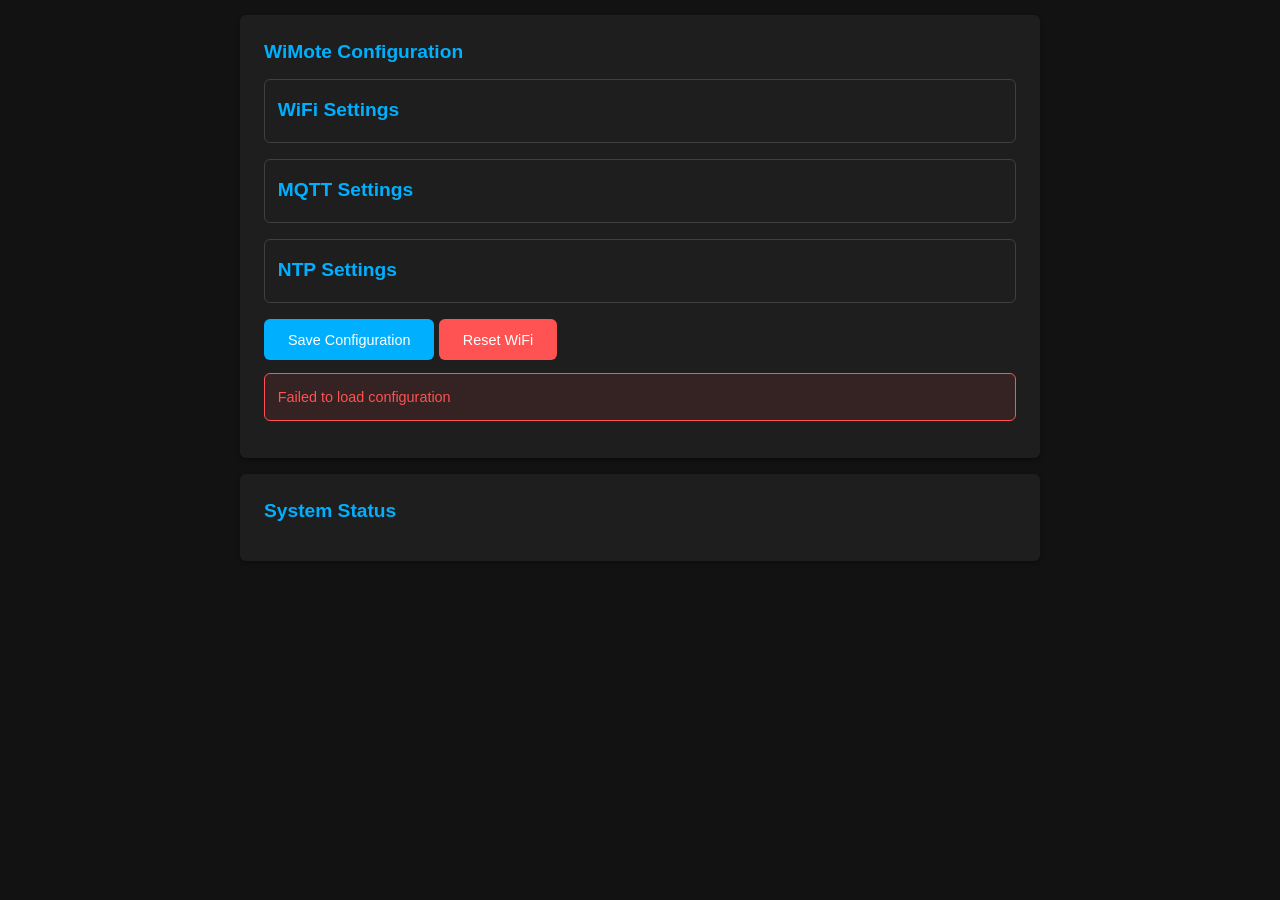
==== data/index.html @ 2c4c75a1 "init Basic settings WiMote basis" ====
<!DOCTYPE html>
<html>
  <head>
    <title>WiMote Configuration</title>
    <meta charset="UTF-8" />
    <meta name="viewport" content="width=device-width, initial-scale=1" />
    <style>
      :root {
        --primary-color: #00b0ff;
        --secondary-color: #1e1e1e;
        --error-color: #ff5252;
        --success-color: #69f0ae;
        --text-color: #ffffff;
        --border-radius: 6px;
        --shadow: 0 2px 4px rgba(0, 0, 0, 0.3);
        --background-color: #121212;
        --card-color: #1e1e1e;
        --input-background: #2d2d2d;
        --input-border: #404040;
        --hover-color: #2196f3;
      }

      * {
        box-sizing: border-box;
        margin: 0;
        padding: 0;
      }

      body {
        font-family: "Segoe UI", Tahoma, Geneva, Verdana, sans-serif;
        line-height: 1.4;
        color: var(--text-color);
        background: var(--background-color);
        padding: 15px;
      }

      .container {
        max-width: 800px;
        margin: 0 auto;
      }

      .card {
        background: var(--card-color);
        padding: 1.5rem;
        border-radius: var(--border-radius);
        box-shadow: var(--shadow);
        margin-bottom: 1rem;
      }

      h2,
      h3 {
        color: var(--primary-color);
        margin-bottom: 0.8rem;
        font-size: 1.2rem;
      }

      .section {
        margin-bottom: 1rem;
        padding: 0.8rem;
        border: 1px solid var(--input-border);
        border-radius: var(--border-radius);
        background: var(--secondary-color);
      }

      label {
        display: block;
        margin: 0.3rem 0;
        font-weight: 500;
        color: var(--text-color);
        font-size: 0.9rem;
      }

      input {
        width: 100%;
        padding: 0.6rem;
        margin: 0.3rem 0 0.8rem;
        border: 1px solid var(--input-border);
        border-radius: var(--border-radius);
        font-size: 0.9rem;
        background: var(--input-background);
        color: var(--text-color);
        transition: border-color 0.3s ease;
      }

      input:focus {
        outline: none;
        border-color: var(--primary-color);
        box-shadow: 0 0 0 2px rgba(0, 176, 255, 0.1);
      }

      button {
        background: var(--primary-color);
        color: var(--text-color);
        padding: 0.8rem 1.5rem;
        border: none;
        border-radius: var(--border-radius);
        font-size: 0.9rem;
        cursor: pointer;
        transition: background-color 0.3s ease;
      }

      button:hover {
        background: var(--hover-color);
      }

      .info-grid {
        display: grid;
        grid-template-columns: repeat(auto-fit, minmax(180px, 1fr));
        gap: 0.8rem;
      }

      .info-item {
        padding: 0.5rem;
        background: var(--input-background);
        border-radius: var(--border-radius);
        border: 1px solid var(--input-border);
      }

      .info-label {
        font-size: 0.8rem;
        color: #888;
      }

      .info-value {
        font-size: 1rem;
        font-weight: 500;
        color: var(--primary-color);
      }

      .section-content {
        max-height: 800px;
        overflow: hidden;
        transition: max-height 0.3s ease-out;
      }

      .section-content.collapsed {
        max-height: 0;
      }

      .section h3 {
        cursor: pointer;
        user-select: none;
        padding: 0.3rem 0;
        min-height: 36px;
        margin: 0;
        display: flex;
        align-items: center;
        justify-content: space-between;
      }

      .reset-button {
        background: var(--error-color);
      }

      .reset-button:hover {
        background: #ff1744;
      }

      .status {
        padding: 0.8rem;
        margin: 0.8rem 0;
        border-radius: var(--border-radius);
        font-size: 0.9rem;
      }

      .status.success {
        background: rgba(105, 240, 174, 0.1);
        color: var(--success-color);
        border: 1px solid var(--success-color);
      }

      .status.error {
        background: rgba(255, 82, 82, 0.1);
        color: var(--error-color);
        border: 1px solid var(--error-color);
      }
    </style>
  </head>
  <body>
    <div class="container">
      <div class="card">
        <h2>WiMote Configuration</h2>
        <form id="configForm">
          <div class="section collapsed">
            <h3 onclick="toggleSection(this.parentElement)">WiFi Settings</h3>
            <div class="section-content collapsed">
              <label>SSID:</label>
              <input
                type="text"
                name="wifi.ssid"
                required
                autocomplete="username"
              />
              <label>Password:</label>
              <input
                type="password"
                name="wifi.password"
                required
                autocomplete="current-password"
              />
            </div>
          </div>

          <div class="section collapsed">
            <h3 onclick="toggleSection(this.parentElement)">MQTT Settings</h3>
            <div class="section-content collapsed">
              <label>Client ID:</label>
              <input
                type="text"
                name="mqtt.clientID"
                required
                autocomplete="off"
              />
              <label>Host:</label>
              <input type="text" name="mqtt.host" required autocomplete="off" />
              <label>Port:</label>
              <input
                type="number"
                name="mqtt.port"
                required
                autocomplete="off"
              />
              <label>Username:</label>
              <input type="text" name="mqtt.user" autocomplete="off" />
              <label>Password:</label>
              <input type="password" name="mqtt.password" autocomplete="off" />
              <label>Base Topic:</label>
              <input
                type="text"
                name="mqtt.base_topic"
                required
                autocomplete="off"
              />
            </div>
          </div>

          <div class="section collapsed">
            <h3 onclick="toggleSection(this.parentElement)">NTP Settings</h3>
            <div class="section-content collapsed">
              <label>Server:</label>
              <input
                type="text"
                name="ntp.server"
                required
                autocomplete="off"
              />
              <label>Timezone: (seconds)</label>
              <input
                type="number"
                name="ntp.timezone"
                required
                autocomplete="off"
              />
              <label>Update Interval (seconds):</label>
              <input
                type="number"
                name="ntp.update_interval"
                required
                autocomplete="off"
              />
            </div>
          </div>

          <div class="button-container">
            <button type="submit">Save Configuration</button>
            <button
              type="button"
              class="reset-button"
              onclick="resetWiFiConfig()"
            >
              Reset WiFi
            </button>
          </div>
        </form>
        <div id="status" class="status"></div>
      </div>

      <div class="card system-info">
        <h3>System Status</h3>
        <div class="info-grid" id="systemInfo"></div>
      </div>
    </div>

    <script>
      async function loadConfig(forceReload = false) {
        try {
          const response = await fetch(
            "/config.json?" + (forceReload ? Date.now() : "")
          );
          const config = await response.json();

          for (const section of ["wifi", "ntp", "mqtt"]) {
            if (!config[section]) continue;

            const inputs = document.querySelectorAll(`[name^="${section}."]`);
            inputs.forEach((input) => {
              const field = input.name.split(".")[1];
              if (config[section].hasOwnProperty(field)) {
                input.value = config[section][field];
                input.style.backgroundColor = "#f0f8ff";
                setTimeout(() => {
                  input.style.backgroundColor = "";
                }, 500);
              }
            });
          }
        } catch (error) {
          const status = document.getElementById("status");
          status.className = "status error";
          status.textContent = "Failed to load configuration";
          setTimeout(() => {
            status.className = "";
            status.textContent = "";
          }, 3000);
        }
      }

      document.getElementById("configForm").onsubmit = async (e) => {
        e.preventDefault();
        const status = document.getElementById("status");
        status.className = "status";
        status.textContent = "Saving configuration...";

        const formData = new FormData(e.target);
        const config = {
          wifi: {},
          ntp: {},
          mqtt: {},
        };

        formData.forEach((value, key) => {
          const [section, field] = key.split(".");
          config[section][field] =
            field.includes("timezone") ||
            field.includes("interval") ||
            field.includes("port")
              ? parseInt(value)
              : value;
        });

        try {
          const controller = new AbortController();
          const timeoutId = setTimeout(() => controller.abort(), 5000);

          const response = await fetch("/config", {
            method: "POST",
            headers: {
              "Content-Type": "application/json",
              "Cache-Control": "no-cache",
            },
            body: JSON.stringify(config),
            signal: controller.signal,
          });

          clearTimeout(timeoutId);

          if (!response.ok) {
            const errorText = await response
              .text()
              .catch(() => "Unknown error");
            throw new Error(
              `HTTP error! status: ${response.status}, message: ${errorText}`
            );
          }

          status.className = "status success";
          status.textContent = "Configuration saved successfully";

          setTimeout(async () => {
            try {
              await loadConfig(true);
              status.className = "";
              status.textContent = "";
            } catch (updateError) {
              console.error("Error reloading config:", updateError);
              status.className = "status error";
              status.textContent = "Saved, but failed to reload configuration";
            }
          }, 2000);
        } catch (error) {
          console.error("Save error:", error);
          status.className = "status error";
          status.textContent = error.message || "Failed to save configuration";

          setTimeout(() => {
            status.className = "";
            status.textContent = "";
          }, 5000);
        }
      };

      loadConfig();

      let isOnline = true;

      function updateSystemInfo() {
        fetch("/status")
          .then((response) => {
            if (!response.ok) {
              throw new Error(`HTTP error! status: ${response.status}`);
            }
            if (!isOnline) {
              isOnline = true;
              document.querySelector(".system-info").style.opacity = "1";
            }
            return response.json();
          })
          .then((data) => {
            const systemInfo = document.getElementById("systemInfo");
            systemInfo.innerHTML = "";

            function formatUptime(seconds) {
              const hrs = Math.floor(seconds / 3600);
              const mins = Math.floor((seconds % 3600) / 60);
              const secs = seconds % 60;
              return `${hrs}h ${mins}m ${secs}s`;
            }

            function createInfoItem(label, value) {
              return `
                            <div class="info-item">
                                <div class="info-label">${label}</div>
                                <div class="info-value">${value}</div>
                            </div>
                        `;
            }

            if (data.wifi) {
              systemInfo.innerHTML += createInfoItem(
                "WiFi Status",
                data.wifi.status
              );
              systemInfo.innerHTML += createInfoItem("SSID", data.wifi.ssid);
              systemInfo.innerHTML += createInfoItem(
                "Signal",
                data.wifi.rssi + " dBm"
              );
              systemInfo.innerHTML += createInfoItem("IP", data.wifi.ip);
            }

            if (data.time) {
              const epoch = data.time.epoch;
              let timeDisplay = epoch;
              if (typeof epoch === "number" && epoch > 0) {
                try {
                  timeDisplay = formatTimestamp(epoch);
                } catch (e) {
                  console.error("Error formatting timestamp:", e);
                  timeDisplay = epoch;
                }
              }
              systemInfo.innerHTML += createInfoItem("Time", timeDisplay);
              systemInfo.innerHTML += createInfoItem(
                "Sync Status",
                data.time.synchronized ? "Synchronized" : "Not Sync"
              );
              systemInfo.innerHTML += createInfoItem(
                "Uptime",
                formatUptime(data.time.uptime)
              );
            }

            if (data.system) {
              systemInfo.innerHTML += createInfoItem(
                "Heap Free",
                data.system.heap_free + " bytes"
              );
              systemInfo.innerHTML += createInfoItem(
                "CPU Freq",
                data.system.cpu_freq_mhz + " MHz"
              );
            }

            if (data.mqtt) {
              systemInfo.innerHTML += createInfoItem(
                "MQTT Status",
                data.mqtt.status
              );
              if (data.mqtt.state >= 0) {
                systemInfo.innerHTML += createInfoItem(
                  "MQTT Client",
                  data.mqtt.client_id
                );
                systemInfo.innerHTML += createInfoItem(
                  "MQTT Host",
                  data.mqtt.broker
                );
              }
            }
          })
          .catch((error) => {
            console.error("Error fetching status:", error);
            if (isOnline) {
              isOnline = false;
              const systemInfo = document.getElementById("systemInfo");
              systemInfo.innerHTML = createInfoItem(
                "Status",
                "Connection lost"
              );
              document.querySelector(".system-info").style.opacity = "0.5";
            }
          });
      }

      updateSystemInfo();
      setInterval(() => {
        if (!isOnline) {
          console.log("Attempting to reconnect...");
        }
        updateSystemInfo();
      }, 2000);

      function formatTimestamp(epoch) {
        const date = new Date(epoch * 1000);
        const yyyy = date.getFullYear();
        const mm = String(date.getMonth() + 1).padStart(2, "0");
        const dd = String(date.getDate()).padStart(2, "0");
        const hh = String(date.getHours()).padStart(2, "0");
        const min = String(date.getMinutes()).padStart(2, "0");
        const ss = String(date.getSeconds()).padStart(2, "0");
        return `${dd}/${mm}/${yyyy} ${hh}:${min}:${ss}`;
      }

      function toggleSection(section) {
        section.classList.toggle("collapsed");
        const content = section.querySelector(".section-content");
        content.classList.toggle("collapsed");
      }

      async function resetWiFiConfig() {
        if (!confirm("This will reset WiFi settings. Continue?")) {
          return;
        }

        const status = document.getElementById("status");
        status.className = "status";
        status.textContent = "Resetting WiFi configuration...";

        try {
          const response = await fetch("/config/reset-wifi", {
            method: "POST",
            headers: {
              "Cache-Control": "no-cache",
            },
          });

          if (!response.ok) {
            throw new Error(`HTTP error! status: ${response.status}`);
          }

          status.className = "status success";
          status.textContent =
            "WiFi configuration reset successful. Connect to AP to configure.";

          await loadConfig(true);
        } catch (error) {
          console.error("Reset error:", error);
          status.className = "status error";
          status.textContent =
            "Failed to reset WiFi configuration: " + error.message;
        }
      }

      async function resetMQTTConfig() {
        if (!confirm("This will reset MQTT settings. Continue?")) {
          return;
        }

        const status = document.getElementById("status");
        status.className = "status";
        status.textContent = "Resetting MQTT configuration...";

        try {
          const response = await fetch("/config/reset-mqtt", {
            method: "POST",
            headers: {
              "Cache-Control": "no-cache",
            },
          });

          if (!response.ok) {
            throw new Error(`HTTP error! status: ${response.status}`);
          }

          status.className = "status success";
          status.textContent = "MQTT configuration reset successful";
          await loadConfig(true);
        } catch (error) {
          console.error("Reset error:", error);
          status.className = "status error";
          status.textContent =
            "Failed to reset MQTT configuration: " + error.message;
        }
      }

      async function resetNTPConfig() {
        if (!confirm("This will reset NTP settings. Continue?")) {
          return;
        }

        const status = document.getElementById("status");
        status.className = "status";
        status.textContent = "Resetting NTP configuration...";

        try {
          const response = await fetch("/config/reset-ntp", {
            method: "POST",
            headers: {
              "Cache-Control": "no-cache",
            },
          });

          if (!response.ok) {
            throw new Error(`HTTP error! status: ${response.status}`);
          }

          status.className = "status success";
          status.textContent = "NTP configuration reset successful";
          await loadConfig(true);
        } catch (error) {
          console.error("Reset error:", error);
          status.className = "status error";
          status.textContent =
            "Failed to reset NTP configuration: " + error.message;
        }
      }

      async function resetAllConfig() {
        if (
          !confirm(
            "This will reset ALL settings. Device will restart. Continue?"
          )
        ) {
          return;
        }

        const status = document.getElementById("status");
        status.className = "status";
        status.textContent = "Resetting all configuration...";

        try {
          const response = await fetch("/config/reset-all", {
            method: "POST",
            headers: {
              "Cache-Control": "no-cache",
            },
          });

          if (!response.ok) {
            throw new Error(`HTTP error! status: ${response.status}`);
          }

          status.className = "status success";
          status.textContent =
            "All configuration reset successful. Device will restart...";
        } catch (error) {
          console.error("Reset error:", error);
          status.className = "status error";
          status.textContent =
            "Failed to reset configuration: " + error.message;
        }
      }
    </script>
  </body>
</html>
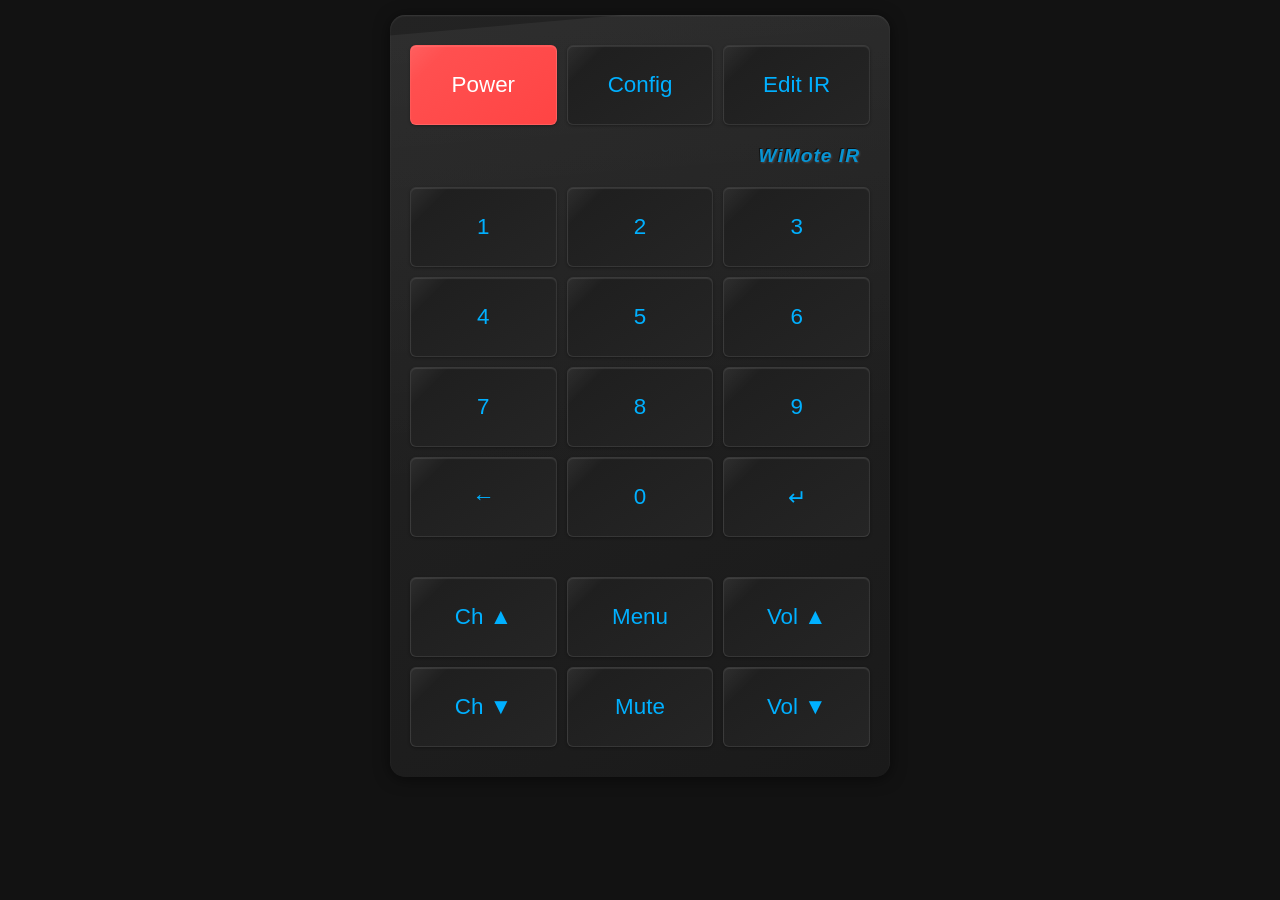
==== commit bb1359bd: "test changes for IR" ====
--- a/data/index.html
+++ b/data/index.html
@@ -1,665 +1,61 @@
 <!DOCTYPE html>
 <html>
-  <head>
-    <title>WiMote Configuration</title>
-    <meta charset="UTF-8" />
-    <meta name="viewport" content="width=device-width, initial-scale=1" />
-    <style>
-      :root {
-        --primary-color: #00b0ff;
-        --secondary-color: #1e1e1e;
-        --error-color: #ff5252;
-        --success-color: #69f0ae;
-        --text-color: #ffffff;
-        --border-radius: 6px;
-        --shadow: 0 2px 4px rgba(0, 0, 0, 0.3);
-        --background-color: #121212;
-        --card-color: #1e1e1e;
-        --input-background: #2d2d2d;
-        --input-border: #404040;
-        --hover-color: #2196f3;
-      }
+<head>
+    <title>IR Remote Control</title>
+    <meta charset="UTF-8">
+    <meta name="viewport" content="width=device-width, initial-scale=1.0, maximum-scale=1.0, user-scalable=no">
+    <meta name="mobile-web-app-capable" content="yes">
+    <meta name="apple-mobile-web-app-capable" content="yes">
+    <meta name="theme-color" content="#121212">
+    <link rel="stylesheet" href="style.css">
+    <link rel="preload" href="fa-solid-900.woff2" as="font" type="font/woff2" crossorigin>
+</head>
+<body>
+    <div class="container">
+        <div class="remote">
+            <div class="button-grid">
+                <button class="remote-button power" data-command="POWER">Power</button>
+                <button class="remote-button" onclick="location.href='/config.html'">Config</button>
+                <button class="remote-button" onclick="location.href='/ir_editor.html'">
+                    <i class="fas fa-edit"></i> Edit IR
+                </button>
+            </div>
 
-      * {
-        box-sizing: border-box;
-        margin: 0;
-        padding: 0;
-      }
+            <div class="remote-title">WiMote IR</div>
 
-      body {
-        font-family: "Segoe UI", Tahoma, Geneva, Verdana, sans-serif;
-        line-height: 1.4;
-        color: var(--text-color);
-        background: var(--background-color);
-        padding: 15px;
-      }
+            <div class="channel-pad">
+                <button class="remote-button" data-command="1">1</button>
+                <button class="remote-button" data-command="2">2</button>
+                <button class="remote-button" data-command="3">3</button>
+                <button class="remote-button" data-command="4">4</button>
+                <button class="remote-button" data-command="5">5</button>
+                <button class="remote-button" data-command="6">6</button>
+                <button class="remote-button" data-command="7">7</button>
+                <button class="remote-button" data-command="8">8</button>
+                <button class="remote-button" data-command="9">9</button>
+                <button class="remote-button" data-command="BACK">←</button>
+                <button class="remote-button" data-command="0">0</button>
+                <button class="remote-button" data-command="ENTER">↵</button>
+            </div>
 
-      .container {
-        max-width: 800px;
-        margin: 0 auto;
-      }
+            <div class="control-section">
+                <div class="control-column">
+                    <button class="remote-button" data-command="CH_UP">Ch ▲</button>
+                    <button class="remote-button" data-command="CH_DOWN">Ch ▼</button>
+                </div>
+                <div class="control-column">
+                    <button class="remote-button" data-command="MENU">Menu</button>
+                    <button class="remote-button" data-command="MUTE">Mute</button>
+                </div>
+                <div class="control-column">
+                    <button class="remote-button" data-command="VOL_UP">Vol ▲</button>
+                    <button class="remote-button" data-command="VOL_DOWN">Vol ▼</button>
+                </div>
+            </div>
 
-      .card {
-        background: var(--card-color);
-        padding: 1.5rem;
-        border-radius: var(--border-radius);
-        box-shadow: var(--shadow);
-        margin-bottom: 1rem;
-      }
-
-      h2,
-      h3 {
-        color: var(--primary-color);
-        margin-bottom: 0.8rem;
-        font-size: 1.2rem;
-      }
-
-      .section {
-        margin-bottom: 1rem;
-        padding: 0.8rem;
-        border: 1px solid var(--input-border);
-        border-radius: var(--border-radius);
-        background: var(--secondary-color);
-      }
-
-      label {
-        display: block;
-        margin: 0.3rem 0;
-        font-weight: 500;
-        color: var(--text-color);
-        font-size: 0.9rem;
-      }
-
-      input {
-        width: 100%;
-        padding: 0.6rem;
-        margin: 0.3rem 0 0.8rem;
-        border: 1px solid var(--input-border);
-        border-radius: var(--border-radius);
-        font-size: 0.9rem;
-        background: var(--input-background);
-        color: var(--text-color);
-        transition: border-color 0.3s ease;
-      }
-
-      input:focus {
-        outline: none;
-        border-color: var(--primary-color);
-        box-shadow: 0 0 0 2px rgba(0, 176, 255, 0.1);
-      }
-
-      button {
-        background: var(--primary-color);
-        color: var(--text-color);
-        padding: 0.8rem 1.5rem;
-        border: none;
-        border-radius: var(--border-radius);
-        font-size: 0.9rem;
-        cursor: pointer;
-        transition: background-color 0.3s ease;
-      }
-
-      button:hover {
-        background: var(--hover-color);
-      }
-
-      .info-grid {
-        display: grid;
-        grid-template-columns: repeat(auto-fit, minmax(180px, 1fr));
-        gap: 0.8rem;
-      }
-
-      .info-item {
-        padding: 0.5rem;
-        background: var(--input-background);
-        border-radius: var(--border-radius);
-        border: 1px solid var(--input-border);
-      }
-
-      .info-label {
-        font-size: 0.8rem;
-        color: #888;
-      }
-
-      .info-value {
-        font-size: 1rem;
-        font-weight: 500;
-        color: var(--primary-color);
-      }
-
-      .section-content {
-        max-height: 800px;
-        overflow: hidden;
-        transition: max-height 0.3s ease-out;
-      }
-
-      .section-content.collapsed {
-        max-height: 0;
-      }
-
-      .section h3 {
-        cursor: pointer;
-        user-select: none;
-        padding: 0.3rem 0;
-        min-height: 36px;
-        margin: 0;
-        display: flex;
-        align-items: center;
-        justify-content: space-between;
-      }
-
-      .reset-button {
-        background: var(--error-color);
-      }
-
-      .reset-button:hover {
-        background: #ff1744;
-      }
-
-      .status {
-        padding: 0.8rem;
-        margin: 0.8rem 0;
-        border-radius: var(--border-radius);
-        font-size: 0.9rem;
-      }
-
-      .status.success {
-        background: rgba(105, 240, 174, 0.1);
-        color: var(--success-color);
-        border: 1px solid var(--success-color);
-      }
-
-      .status.error {
-        background: rgba(255, 82, 82, 0.1);
-        color: var(--error-color);
-        border: 1px solid var(--error-color);
-      }
-    </style>
-  </head>
-  <body>
-    <div class="container">
-      <div class="card">
-        <h2>WiMote Configuration</h2>
-        <form id="configForm">
-          <div class="section collapsed">
-            <h3 onclick="toggleSection(this.parentElement)">WiFi Settings</h3>
-            <div class="section-content collapsed">
-              <label>SSID:</label>
-              <input
-                type="text"
-                name="wifi.ssid"
-                required
-                autocomplete="username"
-              />
-              <label>Password:</label>
-              <input
-                type="password"
-                name="wifi.password"
-                required
-                autocomplete="current-password"
-              />
-            </div>
-          </div>
-
-          <div class="section collapsed">
-            <h3 onclick="toggleSection(this.parentElement)">MQTT Settings</h3>
-            <div class="section-content collapsed">
-              <label>Client ID:</label>
-              <input
-                type="text"
-                name="mqtt.clientID"
-                required
-                autocomplete="off"
-              />
-              <label>Host:</label>
-              <input type="text" name="mqtt.host" required autocomplete="off" />
-              <label>Port:</label>
-              <input
-                type="number"
-                name="mqtt.port"
-                required
-                autocomplete="off"
-              />
-              <label>Username:</label>
-              <input type="text" name="mqtt.user" autocomplete="off" />
-              <label>Password:</label>
-              <input type="password" name="mqtt.password" autocomplete="off" />
-              <label>Base Topic:</label>
-              <input
-                type="text"
-                name="mqtt.base_topic"
-                required
-                autocomplete="off"
-              />
-            </div>
-          </div>
-
-          <div class="section collapsed">
-            <h3 onclick="toggleSection(this.parentElement)">NTP Settings</h3>
-            <div class="section-content collapsed">
-              <label>Server:</label>
-              <input
-                type="text"
-                name="ntp.server"
-                required
-                autocomplete="off"
-              />
-              <label>Timezone: (seconds)</label>
-              <input
-                type="number"
-                name="ntp.timezone"
-                required
-                autocomplete="off"
-              />
-              <label>Update Interval (seconds):</label>
-              <input
-                type="number"
-                name="ntp.update_interval"
-                required
-                autocomplete="off"
-              />
-            </div>
-          </div>
-
-          <div class="button-container">
-            <button type="submit">Save Configuration</button>
-            <button
-              type="button"
-              class="reset-button"
-              onclick="resetWiFiConfig()"
-            >
-              Reset WiFi
-            </button>
-          </div>
-        </form>
-        <div id="status" class="status"></div>
-      </div>
-
-      <div class="card system-info">
-        <h3>System Status</h3>
-        <div class="info-grid" id="systemInfo"></div>
-      </div>
+            <div id="status" class="status"></div>
+        </div>
     </div>
-
-    <script>
-      async function loadConfig(forceReload = false) {
-        try {
-          const response = await fetch(
-            "/config.json?" + (forceReload ? Date.now() : "")
-          );
-          const config = await response.json();
-
-          for (const section of ["wifi", "ntp", "mqtt"]) {
-            if (!config[section]) continue;
-
-            const inputs = document.querySelectorAll(`[name^="${section}."]`);
-            inputs.forEach((input) => {
-              const field = input.name.split(".")[1];
-              if (config[section].hasOwnProperty(field)) {
-                input.value = config[section][field];
-                input.style.backgroundColor = "#f0f8ff";
-                setTimeout(() => {
-                  input.style.backgroundColor = "";
-                }, 500);
-              }
-            });
-          }
-        } catch (error) {
-          const status = document.getElementById("status");
-          status.className = "status error";
-          status.textContent = "Failed to load configuration";
-          setTimeout(() => {
-            status.className = "";
-            status.textContent = "";
-          }, 3000);
-        }
-      }
-
-      document.getElementById("configForm").onsubmit = async (e) => {
-        e.preventDefault();
-        const status = document.getElementById("status");
-        status.className = "status";
-        status.textContent = "Saving configuration...";
-
-        const formData = new FormData(e.target);
-        const config = {
-          wifi: {},
-          ntp: {},
-          mqtt: {},
-        };
-
-        formData.forEach((value, key) => {
-          const [section, field] = key.split(".");
-          config[section][field] =
-            field.includes("timezone") ||
-            field.includes("interval") ||
-            field.includes("port")
-              ? parseInt(value)
-              : value;
-        });
-
-        try {
-          const controller = new AbortController();
-          const timeoutId = setTimeout(() => controller.abort(), 5000);
-
-          const response = await fetch("/config", {
-            method: "POST",
-            headers: {
-              "Content-Type": "application/json",
-              "Cache-Control": "no-cache",
-            },
-            body: JSON.stringify(config),
-            signal: controller.signal,
-          });
-
-          clearTimeout(timeoutId);
-
-          if (!response.ok) {
-            const errorText = await response
-              .text()
-              .catch(() => "Unknown error");
-            throw new Error(
-              `HTTP error! status: ${response.status}, message: ${errorText}`
-            );
-          }
-
-          status.className = "status success";
-          status.textContent = "Configuration saved successfully";
-
-          setTimeout(async () => {
-            try {
-              await loadConfig(true);
-              status.className = "";
-              status.textContent = "";
-            } catch (updateError) {
-              console.error("Error reloading config:", updateError);
-              status.className = "status error";
-              status.textContent = "Saved, but failed to reload configuration";
-            }
-          }, 2000);
-        } catch (error) {
-          console.error("Save error:", error);
-          status.className = "status error";
-          status.textContent = error.message || "Failed to save configuration";
-
-          setTimeout(() => {
-            status.className = "";
-            status.textContent = "";
-          }, 5000);
-        }
-      };
-
-      loadConfig();
-
-      let isOnline = true;
-
-      function updateSystemInfo() {
-        fetch("/status")
-          .then((response) => {
-            if (!response.ok) {
-              throw new Error(`HTTP error! status: ${response.status}`);
-            }
-            if (!isOnline) {
-              isOnline = true;
-              document.querySelector(".system-info").style.opacity = "1";
-            }
-            return response.json();
-          })
-          .then((data) => {
-            const systemInfo = document.getElementById("systemInfo");
-            systemInfo.innerHTML = "";
-
-            function formatUptime(seconds) {
-              const hrs = Math.floor(seconds / 3600);
-              const mins = Math.floor((seconds % 3600) / 60);
-              const secs = seconds % 60;
-              return `${hrs}h ${mins}m ${secs}s`;
-            }
-
-            function createInfoItem(label, value) {
-              return `
-                            <div class="info-item">
-                                <div class="info-label">${label}</div>
-                                <div class="info-value">${value}</div>
-                            </div>
-                        `;
-            }
-
-            if (data.wifi) {
-              systemInfo.innerHTML += createInfoItem(
-                "WiFi Status",
-                data.wifi.status
-              );
-              systemInfo.innerHTML += createInfoItem("SSID", data.wifi.ssid);
-              systemInfo.innerHTML += createInfoItem(
-                "Signal",
-                data.wifi.rssi + " dBm"
-              );
-              systemInfo.innerHTML += createInfoItem("IP", data.wifi.ip);
-            }
-
-            if (data.time) {
-              const epoch = data.time.epoch;
-              let timeDisplay = epoch;
-              if (typeof epoch === "number" && epoch > 0) {
-                try {
-                  timeDisplay = formatTimestamp(epoch);
-                } catch (e) {
-                  console.error("Error formatting timestamp:", e);
-                  timeDisplay = epoch;
-                }
-              }
-              systemInfo.innerHTML += createInfoItem("Time", timeDisplay);
-              systemInfo.innerHTML += createInfoItem(
-                "Sync Status",
-                data.time.synchronized ? "Synchronized" : "Not Sync"
-              );
-              systemInfo.innerHTML += createInfoItem(
-                "Uptime",
-                formatUptime(data.time.uptime)
-              );
-            }
-
-            if (data.system) {
-              systemInfo.innerHTML += createInfoItem(
-                "Heap Free",
-                data.system.heap_free + " bytes"
-              );
-              systemInfo.innerHTML += createInfoItem(
-                "CPU Freq",
-                data.system.cpu_freq_mhz + " MHz"
-              );
-            }
-
-            if (data.mqtt) {
-              systemInfo.innerHTML += createInfoItem(
-                "MQTT Status",
-                data.mqtt.status
-              );
-              if (data.mqtt.state >= 0) {
-                systemInfo.innerHTML += createInfoItem(
-                  "MQTT Client",
-                  data.mqtt.client_id
-                );
-                systemInfo.innerHTML += createInfoItem(
-                  "MQTT Host",
-                  data.mqtt.broker
-                );
-              }
-            }
-          })
-          .catch((error) => {
-            console.error("Error fetching status:", error);
-            if (isOnline) {
-              isOnline = false;
-              const systemInfo = document.getElementById("systemInfo");
-              systemInfo.innerHTML = createInfoItem(
-                "Status",
-                "Connection lost"
-              );
-              document.querySelector(".system-info").style.opacity = "0.5";
-            }
-          });
-      }
-
-      updateSystemInfo();
-      setInterval(() => {
-        if (!isOnline) {
-          console.log("Attempting to reconnect...");
-        }
-        updateSystemInfo();
-      }, 2000);
-
-      function formatTimestamp(epoch) {
-        const date = new Date(epoch * 1000);
-        const yyyy = date.getFullYear();
-        const mm = String(date.getMonth() + 1).padStart(2, "0");
-        const dd = String(date.getDate()).padStart(2, "0");
-        const hh = String(date.getHours()).padStart(2, "0");
-        const min = String(date.getMinutes()).padStart(2, "0");
-        const ss = String(date.getSeconds()).padStart(2, "0");
-        return `${dd}/${mm}/${yyyy} ${hh}:${min}:${ss}`;
-      }
-
-      function toggleSection(section) {
-        section.classList.toggle("collapsed");
-        const content = section.querySelector(".section-content");
-        content.classList.toggle("collapsed");
-      }
-
-      async function resetWiFiConfig() {
-        if (!confirm("This will reset WiFi settings. Continue?")) {
-          return;
-        }
-
-        const status = document.getElementById("status");
-        status.className = "status";
-        status.textContent = "Resetting WiFi configuration...";
-
-        try {
-          const response = await fetch("/config/reset-wifi", {
-            method: "POST",
-            headers: {
-              "Cache-Control": "no-cache",
-            },
-          });
-
-          if (!response.ok) {
-            throw new Error(`HTTP error! status: ${response.status}`);
-          }
-
-          status.className = "status success";
-          status.textContent =
-            "WiFi configuration reset successful. Connect to AP to configure.";
-
-          await loadConfig(true);
-        } catch (error) {
-          console.error("Reset error:", error);
-          status.className = "status error";
-          status.textContent =
-            "Failed to reset WiFi configuration: " + error.message;
-        }
-      }
-
-      async function resetMQTTConfig() {
-        if (!confirm("This will reset MQTT settings. Continue?")) {
-          return;
-        }
-
-        const status = document.getElementById("status");
-        status.className = "status";
-        status.textContent = "Resetting MQTT configuration...";
-
-        try {
-          const response = await fetch("/config/reset-mqtt", {
-            method: "POST",
-            headers: {
-              "Cache-Control": "no-cache",
-            },
-          });
-
-          if (!response.ok) {
-            throw new Error(`HTTP error! status: ${response.status}`);
-          }
-
-          status.className = "status success";
-          status.textContent = "MQTT configuration reset successful";
-          await loadConfig(true);
-        } catch (error) {
-          console.error("Reset error:", error);
-          status.className = "status error";
-          status.textContent =
-            "Failed to reset MQTT configuration: " + error.message;
-        }
-      }
-
-      async function resetNTPConfig() {
-        if (!confirm("This will reset NTP settings. Continue?")) {
-          return;
-        }
-
-        const status = document.getElementById("status");
-        status.className = "status";
-        status.textContent = "Resetting NTP configuration...";
-
-        try {
-          const response = await fetch("/config/reset-ntp", {
-            method: "POST",
-            headers: {
-              "Cache-Control": "no-cache",
-            },
-          });
-
-          if (!response.ok) {
-            throw new Error(`HTTP error! status: ${response.status}`);
-          }
-
-          status.className = "status success";
-          status.textContent = "NTP configuration reset successful";
-          await loadConfig(true);
-        } catch (error) {
-          console.error("Reset error:", error);
-          status.className = "status error";
-          status.textContent =
-            "Failed to reset NTP configuration: " + error.message;
-        }
-      }
-
-      async function resetAllConfig() {
-        if (
-          !confirm(
-            "This will reset ALL settings. Device will restart. Continue?"
-          )
-        ) {
-          return;
-        }
-
-        const status = document.getElementById("status");
-        status.className = "status";
-        status.textContent = "Resetting all configuration...";
-
-        try {
-          const response = await fetch("/config/reset-all", {
-            method: "POST",
-            headers: {
-              "Cache-Control": "no-cache",
-            },
-          });
-
-          if (!response.ok) {
-            throw new Error(`HTTP error! status: ${response.status}`);
-          }
-
-          status.className = "status success";
-          status.textContent =
-            "All configuration reset successful. Device will restart...";
-        } catch (error) {
-          console.error("Reset error:", error);
-          status.className = "status error";
-          status.textContent =
-            "Failed to reset configuration: " + error.message;
-        }
-      }
-    </script>
-  </body>
+    <script type="module" src="remote.js"></script>
+</body>
 </html>
--- a/data/style.css
+++ b/data/style.css
@@ -0,0 +1,886 @@
+/* В начало файла добавляем определение шрифта */
+@font-face {
+    font-family: 'Font Awesome 5 Free';
+    font-style: normal;
+    font-weight: 900;
+    src: url('fa-solid-900.woff2') format('woff2');
+    font-display: swap; /* Добавили стратегию отображения шрифта */
+}
+
+/* Добавляем класс для иконок */
+.fas {
+    font-family: 'Font Awesome 5 Free';
+    font-weight: 900;
+}
+
+:root {
+    --primary-color: #00b0ff;
+    --secondary-color: #1e1e1e;
+    --error-color: #ff5252;
+    --success-color: #69f0ae;
+    --text-color: #ffffff;
+    --border-radius: 6px;
+    --shadow: 0 2px 4px rgba(0, 0, 0, 0.3);
+    --background-color: #121212;
+    --button-color: #1e1e1e;
+    --button-active: #2196f3;
+    --card-color: #1e1e1e;
+    --input-background: #2d2d2d;
+    --input-border: #404040;
+    --hover-color: #2196f3;
+    --status-background: rgba(0, 176, 255, 0.1);
+    --status-success: rgba(105, 240, 174, 0.1);
+    --status-error: rgba(255, 82, 82, 0.1);
+}
+
+/* Base styles */
+* {
+    box-sizing: border-box;
+    margin: 0;
+    padding: 0;
+}
+
+body {
+    font-family: 'Segoe UI', Tahoma, Geneva, Verdana, sans-serif;
+    background: var(--background-color);
+    color: var(--text-color);
+    padding: 15px;
+}
+
+/* Layout components */
+.container {
+    max-width: 800px;
+    margin: 0 auto;
+}
+
+.card {
+    background: var(--secondary-color);
+    padding: 1.5rem;
+    border-radius: var(--border-radius);
+    box-shadow: var(--shadow);
+    margin-bottom: 1rem;
+}
+
+.card h2 {
+    color: var(--primary-color);
+    margin-bottom: 1.5rem;
+    display: flex;
+    align-items: center;
+    gap: 0.5rem;
+}
+
+.card h3 {
+    color: var(--primary-color);
+    margin-bottom: 1rem;
+}
+
+/* Button styles */
+.button-base {
+    background: var(--button-color);
+    color: var(--text-color);
+    border: 1px solid rgba(255, 255, 255, 0.1);
+    border-radius: var(--border-radius);
+    padding: 15px;
+    cursor: pointer;
+    transition: all 0.2s ease;
+}
+
+.remote-button {
+    background: linear-gradient(145deg, var(--button-color), #252525);
+    color: var(--primary-color); /* Делаем текст синим по умолчанию */
+    border: 1px solid rgba(255, 255, 255, 0.1);
+    border-radius: var(--border-radius);
+    padding: 15px;
+    min-height: 70px;
+    display: flex;
+    align-items: center;
+    justify-content: center;
+    font-size: 1.2em;
+    cursor: pointer;
+    transition: all 0.2s ease;
+    box-shadow:
+        0 1px 3px rgba(0, 0, 0, 0.3),
+        inset 0 1px 1px rgba(255, 255, 255, 0.1);
+    user-select: none;
+    width: 100%;
+    position: relative;
+    overflow: hidden;
+}
+
+.remote-button::before {
+    content: '';
+    position: absolute;
+    top: 0;
+    left: -100%;
+    width: 200%;
+    height: 100%;
+    background: linear-gradient(
+        to bottom,
+        rgba(255, 255, 255, 0.1) 0%,
+        rgba(255, 255, 255, 0) 50%
+    );
+    transform: rotate(-45deg);
+    transition: all 0.3s ease;
+}
+
+.remote-button:hover::before {
+    left: 0;
+}
+
+.remote-button:hover {
+    border-color: var(--primary-color);
+    box-shadow: 0 2px 5px rgba(0, 176, 255, 0.2);
+}
+
+.remote-button:active {
+    background: linear-gradient(145deg, #252525, var(--button-color));
+    transform: scale(0.95) translateY(1px);
+    border-color: var(--primary-color);
+    box-shadow:
+        0 0 5px rgba(0, 176, 255, 0.3),
+        inset 0 1px 1px rgba(0, 0, 0, 0.2);
+}
+
+.remote-button.power {
+    background: linear-gradient(145deg, #ff5252, #ff4444);
+    color: var(--text-color); /* Возвращаем белый цвет для кнопки power */
+}
+
+/* Обновляем общие стили для всех кнопок */
+.remote-button,
+.button-group button,
+#configForm .button-container button,
+.modal .button-group button {
+    background: linear-gradient(145deg, var(--button-color), #252525);
+    color: var(--primary-color);
+    border: 1px solid rgba(255, 255, 255, 0.1);
+    border-radius: var(--border-radius);
+    padding: 0.8rem 1.5rem;
+    cursor: pointer;
+    transition: all 0.2s ease;
+    box-shadow:
+        0 1px 3px rgba(0, 0, 0, 0.3),
+        inset 0 1px 1px rgba(255, 255, 255, 0.1);
+    display: flex;
+    align-items: center;
+    justify-content: center;
+    position: relative;
+    overflow: hidden;
+}
+
+/* Эффект свечения при наведении для всех кнопок */
+.remote-button:hover,
+.button-group button:hover,
+#configForm .button-container button:hover,
+.modal .button-group button:hover {
+    border-color: var(--primary-color);
+    box-shadow: 0 2px 5px rgba(0, 176, 255, 0.2);
+}
+
+/* Эффект нажатия для всех кнопок */
+.remote-button:active,
+.button-group button:active,
+#configForm .button-container button:active,
+.modal .button-group button:active {
+    background: linear-gradient(145deg, #252525, var(--button-color));
+    transform: scale(0.98);
+    box-shadow:
+        0 0 5px rgba(0, 176, 255, 0.3),
+        inset 0 1px 1px rgba(0, 0, 0, 0.2);
+}
+
+/* Стили для опасных действий (красные кнопки) */
+.remote-button.power,
+.reset-button,
+.delete-btn,
+.modal .button-group .danger-button {
+    background: linear-gradient(145deg, var(--error-color), #ff4444);
+    color: var(--text-color);
+}
+
+/* Эффекты для красных кнопок */
+.remote-button.power:hover,
+.reset-button:hover,
+.delete-btn:hover,
+.modal .button-group .danger-button:hover {
+    border-color: var(--error-color);
+    box-shadow: 0 2px 5px rgba(255, 82, 82, 0.2);
+}
+
+.remote-button.power:active,
+.reset-button:active,
+.delete-btn:active,
+.modal .button-group .danger-button:active {
+    background: linear-gradient(145deg, #ff4444, var(--error-color));
+    transform: scale(0.98);
+    box-shadow:
+        0 0 5px rgba(255, 82, 82, 0.3),
+        inset 0 1px 1px rgba(0, 0, 0, 0.2);
+}
+
+/* Эффект блика для всех кнопок */
+.remote-button::before,
+.button-group button::before,
+#configForm .button-container button::before,
+.modal .button-group button::before {
+    content: '';
+    position: absolute;
+    top: 0;
+    left: -100%;
+    width: 200%;
+    height: 100%;
+    background: linear-gradient(
+        to bottom,
+        rgba(255, 255, 255, 0.1) 0%,
+        rgba(255, 255, 255, 0) 50%
+    );
+    transform: rotate(-45deg);
+    transition: all 0.3s ease;
+}
+
+.remote-button:hover::before,
+.button-group button:hover::before,
+#configForm .button-container button:hover::before,
+.modal .button-group button:hover::before {
+    left: 0;
+}
+
+/* Скрываем стрелки для числовых полей */
+input[type="number"] {
+    -webkit-appearance: textfield;
+    -moz-appearance: textfield;
+    appearance: textfield;
+}
+
+input[type="number"]::-webkit-inner-spin-button,
+input[type="number"]::-webkit-outer-spin-button {
+    -webkit-appearance: none;
+    margin: 0;
+}
+
+/* Status styles */
+.status {
+    text-align: center;
+    margin: 10px 0;
+    padding: 10px;
+    border-radius: var(--border-radius);
+    background: var(--status-background);
+    display: none;
+    opacity: 0;
+    transition: opacity 0.3s ease;
+}
+
+.status.visible {
+    display: block;
+    opacity: 1;
+}
+
+.status.success {
+    background: var(--status-success);
+    color: var (--success-color);
+    border: 1px solid var(--success-color);
+}
+
+.status.error {
+    background: var(--status-error);
+    color: var(--error-color);
+    border: 1px solid var(--error-color);
+}
+
+/* Grid layouts */
+.grid-base {
+    display: grid;
+    gap: 10px;
+    margin: 10px 0;
+}
+
+/* Button grid layouts */
+.button-grid {
+    display: grid;
+    grid-template-columns: repeat(3, 1fr);
+    gap: 10px;
+    margin: 10px 0;
+}
+
+.channel-pad {
+    display: grid;
+    grid-template-columns: repeat(3, 1fr);
+    gap: 10px;
+    margin: 10px 0 40px 0;
+}
+
+.control-section {
+    display: grid;
+    grid-template-columns: repeat(3, 1fr);
+    gap: 10px;
+    margin: 10px 0;
+}
+
+.control-column {
+    display: flex;
+    flex-direction: column;
+    gap: 10px;
+}
+
+.remote {
+    background: linear-gradient(145deg, #232323, #1a1a1a);
+    padding: 20px;
+    border-radius: 15px;
+    box-shadow:
+        0 2px 15px rgba(0, 0, 0, 0.5),
+        inset 0 1px 2px rgba(255, 255, 255, 0.1);
+    position: relative;
+    overflow: hidden;
+    max-width: 400px;  /* Добавлено ограничение ширины самого пульта */
+    margin: 0 auto;    /* Центрирование пульта в контейнере */
+}
+
+.remote::before {
+    content: '';
+    position: absolute;
+    top: 0;
+    left: -50%;
+    width: 200%;
+    height: 100%;
+    background: linear-gradient(
+        to bottom,
+        rgba(255, 255, 255, 0.05) 0%,
+        rgba(255, 255, 255, 0) 60%
+    );
+    transform: rotate(-5deg);
+    pointer-events: none;
+}
+
+/* Добавляем стиль для заголовка */
+.remote-title {
+    color: var(--primary-color);
+    font-style: italic;
+    font-weight: bold;
+    text-align: right;
+    margin: 20px 10px;  /* Добавлен отступ справа */
+    font-size: 1.2em;
+    opacity: 0.8;
+    text-shadow:
+        -1px -1px 0 rgba(0, 0, 0, 0.7),   /* Тень сверху и слева */
+        1px 1px 2px rgba(255, 255, 255, 0.2);  /* Свет снизу и справа */
+    letter-spacing: 1px;  /* Небольшой интервал между буквами */
+}
+
+/* Config specific styles */
+.section {
+    margin-bottom: 1rem;
+    padding: 0.8rem;
+    border: 1px solid var(--input-border);
+    border-radius: var(--border-radius);
+    background: var(--secondary-color);
+}
+
+.section-content {
+    max-height: 800px;
+    overflow: hidden;
+    transition: max-height 0.3s ease-out;
+}
+
+.section-content.collapsed {
+    max-height: 0;
+}
+
+/* IR Editor specific styles */
+.commands-grid {
+    display: grid;
+    grid-template-columns: repeat(auto-fill, minmax(250px, 1fr));
+    gap: 1rem;
+    margin: 1rem 0;
+}
+
+.command-item {
+    background: var(--button-color);
+    padding: 1rem;
+    border-radius: var(--border-radius);
+    border: 1px solid var(--input-border);
+}
+
+.command-item header {
+    display: flex;
+    justify-content: space-between;
+    align-items: center;
+    margin-bottom: 0.5rem;
+}
+
+.command-item input {
+    margin-bottom: 0.5rem;
+}
+
+.learn-button {
+    background: var(--success-color);
+}
+
+.learn-button.learning {
+    animation: pulse 1s infinite;
+}
+
+@keyframes pulse {
+    0% { opacity: 1; }
+    50% { opacity: 0.5; }
+    100% { opacity: 1; }
+}
+
+/* Command Editor Styles */
+.command-item {
+    display: flex;
+    flex-direction: column;
+    gap: 10px;
+    padding: 15px;
+    background: var(--secondary-color);
+    border-radius: var(--border-radius);
+    border: 1px solid var(--input-border);
+}
+
+.command-details {
+    display: grid;
+    gap: 10px;
+}
+
+.input-group {
+    display: flex;
+    flex-direction: column;
+    gap: 5px;
+}
+
+.input-group label {
+    font-size: 0.9em;
+    color: var(--text-color);
+    opacity: 0.8;
+}
+
+.input-group input {
+    padding: 8px;
+    background: var(--input-background);
+    border: 1px solid var(--input-border);
+    border-radius: var(--border-radius);
+    color: var(--text-color);
+}
+
+.button-group {
+    display: flex;
+    gap: 10px;
+    justify-content: flex-end;
+}
+
+.delete-btn {
+    background: var(--error-color);
+}
+
+.edit-btn {
+    background: var(--primary-color);
+}
+
+/* Modal styles */
+.modal {
+    position: fixed;
+    top: 0;
+    left: 0;
+    width: 100%;
+    height: 100%;
+    background: rgba(0, 0, 0, 0.7);
+    display: flex;
+    justify-content: center;
+    align-items: center;
+    z-index: 1000;
+}
+
+.modal-content {
+    background: var(--secondary-color);
+    padding: 20px;
+    border-radius: var(--border-radius);
+
+    width: 90%;
+    max-width: 500px;
+    display: flex;
+    flex-direction: column;
+    gap: 15px;
+}
+
+.modal-content h3 {
+    color: var(--primary-color);
+    margin-bottom: 15px;
+}
+
+.modal-content p {
+    color: var(--text-color);
+    margin-bottom: 1.5rem;
+    text-align: center;
+}
+
+.modal .button-group {
+    justify-content: center;
+    margin-top: 1rem;
+}
+
+.modal .button-group button {
+    min-width: 100px;
+    padding: 8px 16px;
+}
+
+.command-info {
+    background: var(--input-background);
+    padding: 1rem;
+    border-radius: var(--border-radius);
+    margin-bottom: 1rem;
+    border: 1px solid var(--input-border);
+}
+
+.modal select {
+    width: 100%;
+    padding: 0.5rem;
+    background: var(--input-background);
+    border: 1px solid var(--input-border);
+    border-radius: var(--border-radius);
+    color: var (--text-color);
+    margin-bottom: 0.5rem;
+}
+
+.modal select:focus {
+    border-color: var(--primary-color);
+    outline: none;
+}
+
+.modal select option {
+    background: var(--secondary-color);
+    color: var(--text-color);
+}
+
+/* Обновляем стили для модального окна */
+.modal input[type="text"],
+.modal select {
+    color: var(--text-color);
+    width: 100%;
+    padding: 0.8rem;
+    background: var(--input-background);
+    border: 1px solid var(--input-border);
+    border-radius: var(--border-radius);
+    margin-bottom: 1rem;
+}
+
+.modal input[type="text"]:focus,
+.modal select:focus {
+    border-color: var(--primary-color);
+    outline: none;
+}
+
+.modal select option {
+    background: var(--secondary-color);
+    color: var(--text-color);
+    padding: 8px;
+}
+
+/* Responsive styles */
+@media (max-width: 320px) {
+    .remote-button {
+        font-size: 1em;
+        padding: 10px;
+        min-height: 50px;
+    }
+}
+
+@media (min-width: 768px) {
+    .container {
+        max-width: 800px;  /* Соответствует ширине страницы конфигурации */
+    }
+    .remote {
+        max-width: 500px;  /* Увеличиваем ширину пульта на больших экранах */
+    }
+    .remote-button {
+        min-height: 80px;
+        font-size: 1.4em;
+    }
+}
+
+/* Platform specific styles */
+@supports (-webkit-touch-callout: none) {
+    .remote-button {
+        -webkit-tap-highlight-color: transparent;
+    }
+}
+
+/* IR Editor header styles */
+.editor-header h2 {
+    color: var(--primary-color);
+    margin-bottom: 1rem;
+}
+
+/* IR Editor specific styles */
+.editor-header {
+    display: flex;
+    justify-content: space-between;
+    align-items: center;
+    margin-bottom: 2rem;
+    padding-bottom: 1rem;
+    border-bottom: 1px solid var(--input-border);
+}
+
+.editor-header h2 {
+    color: var(--primary-color);
+    font-size: 1.5rem;
+    margin: 0;
+}
+
+.button-container {
+    display: flex;
+    gap: 1rem;
+    align-items: center;
+}
+
+.button-container .remote-button {
+    min-height: 40px;
+    padding: 0 1.5rem;
+    font-size: 1rem;
+    white-space: nowrap; /* Предотвращаем перенос текста */
+}
+
+.button-container .learn-button {
+    min-width: 200px; /* Фиксированная минимальная ширина для кнопки обучения */
+}
+
+.learn-button {
+    background: linear-gradient(145deg, var(--success-color), #4caf50);
+    color: var(--text-color) !important;
+}
+
+.learn-button:hover {
+    background: linear-gradient(145deg, #4caf50, var(--success-color));
+}
+
+.learn-button i {
+    margin-right: 0.5rem;
+}
+
+.section {
+    background: var(--secondary-color);
+    border-radius: var(--border-radius);
+    padding: 1rem;
+    margin-top: 1rem;
+}
+
+.commands-grid {
+    display: grid;
+    grid-template-columns: repeat(auto-fill, minmax(280px, 1fr));
+    gap: 1rem;
+}
+
+.command-item {
+    background: linear-gradient(145deg, var(--button-color), #252525);
+    border: 1px solid var(--input-border);
+    border-radius: var(--border-radius);
+    padding: 1rem;
+    transition: all 0.3s ease;
+}
+
+.command-item:hover {
+    border-color: var(--primary-color);
+    box-shadow: 0 0 10px rgba(0, 176, 255, 0.1);
+}
+
+.command-item header {
+    display: flex;
+    justify-content: space-between;
+    align-items: center;
+    margin-bottom: 1rem;
+    padding-bottom: 0.5rem;
+    border-bottom: 1px solid var(--input-border);
+}
+
+.command-name {
+    color: var(--primary-color);
+    font-size: 1.1rem;
+}
+
+.button-group {
+    display: flex;
+    gap: 0.5rem;
+}
+
+.button-group button {
+    padding: 0.5rem 1rem;
+    border-radius: var(--border-radius);
+    border: none;
+    cursor: pointer;
+    transition: all 0.2s ease;
+    font-size: 0.9rem;
+    color: var(--text-color);
+}
+
+.edit-btn {
+    background: var(--primary-color);
+}
+
+.delete-btn {
+    background: var(--error-color);
+}
+
+.command-details {
+    display: grid;
+    gap: 0.8rem;
+}
+
+.input-group label {
+    display: block;
+    margin-bottom: 0.3rem;
+    color: var(--text-color);
+    opacity: 0.8;
+    font-size: 0.9rem;
+}
+
+.input-group input {
+    width: 100%;
+    padding: 0.5rem;
+    background: var(--input-background);
+    border: 1px solid var(--input-border);
+    border-radius: var(--border-radius);
+    color: var(--text-color);
+    font-size: 0.9rem;
+}
+
+/* Config Page Styles */
+.info-grid {
+    display: grid;
+    grid-template-columns: repeat(auto-fit, minmax(180px, 1fr));
+    gap: 0.8rem;
+}
+
+.info-item {
+    padding: 0.5rem;
+    background: var(--input-background);
+    border-radius: var(--border-radius);
+    border: 1px solid var(--input-border);
+}
+
+.info-label {
+    font-size: 0.8rem;
+    color: #888;
+}
+
+.info-value {
+    font-size: 1rem;
+    font-weight: 500;
+    color: var(--primary-color);
+}
+
+/* Config Page Specific Styles */
+.section {
+    background: linear-gradient(145deg, var(--secondary-color), #252525);
+    border: 1px solid var(--input-border);
+    border-radius: var(--border-radius);
+    margin-bottom: 1rem;
+    overflow: hidden;
+}
+
+.section h3 {
+    color: var(--primary-color);
+    padding: 1rem;
+    margin: 0;
+    cursor: pointer;
+    display: flex;
+    align-items: center;
+    user-select: none;
+}
+
+.section h3::after {
+    content: '\f107';  /* FontAwesome chevron-down */
+    font-family: 'Font Awesome 5 Free';
+    margin-left: auto;
+    transition: transform 0.3s ease;
+}
+
+.section.collapsed h3::after {
+    transform: rotate(-90deg);
+}
+
+.section-content {
+    padding: 1rem;
+    border-top: 1px solid var(--input-border);
+}
+
+.section-content.collapsed {
+    display: none;
+}
+
+.section-content label {
+    display: block;
+    color: var(--text-color);
+    margin-bottom: 0.5rem;
+    font-size: 0.9rem;
+}
+
+.section-content input {
+    width: 100%;
+    padding: 0.8rem;
+    margin-bottom: 1rem;
+    background: var(--input-background);
+    border: 1px solid var(--input-border);
+    border-radius: var(--border-radius);
+    color: var(--text-color);
+    transition: border-color 0.3s ease, box-shadow 0.3s ease;
+}
+
+.section-content input:focus {
+    border-color: var(--primary-color);
+}
+
+/* Стили для кнопок в форме конфигурации */
+#configForm .button-container {
+    display: flex;
+    gap: 1rem;
+    margin-top: 1.5rem;
+}
+
+#configForm .button-container button {
+    background: linear-gradient(145deg, var(--button-color), #252525);
+    color: var(--primary-color);
+    border: 1px solid rgba(255, 255, 255, 0.1);
+    border-radius: var(--border-radius);
+    padding: 0.8rem 1.5rem;
+    cursor: pointer;
+    transition: all 0.2s ease;
+    font-size: 1rem;
+}
+
+#configForm .button-container button:hover {
+    border-color: var(--primary-color);
+
+    box-shadow: 0 2px 5px rgba(0, 176, 255, 0.2);
+}
+
+#configForm .button-container button:active {
+    background: linear-gradient(145deg, #252525, var(--button-color));
+    transform: scale(0.98);
+}
+
+#configForm .button-container .reset-button {
+    background: linear-gradient(145deg, var(--error-color), #ff4444);
+    color: var(--text-color);
+}
+
+#configForm .button-container .reset-button:hover {
+    border-color: var(--error-color);
+    box-shadow: 0 2px 5px rgba(255, 82, 82, 0.2);
+}
+
+/* Добавляем стиль для кнопки опасного действия в модальном окне */
+.modal .button-group .danger-button {
+    background: linear-gradient(145deg, var(--error-color), #ff4444);
+    color: var(--text-color);
+    border-color: var(--error-color);
+}
+
+.modal .button-group .danger-button:hover {
+    background: linear-gradient(145deg, #ff4444, var(--error-color));
+    box-shadow: 0 2px 5px rgba(255, 82, 82, 0.2);
+}
+
+/* Стиль для полей с паролем */
+.password-field {
+    -webkit-text-security: disc;
+    -moz-text-security: disc;
+    text-security: disc;
+}
